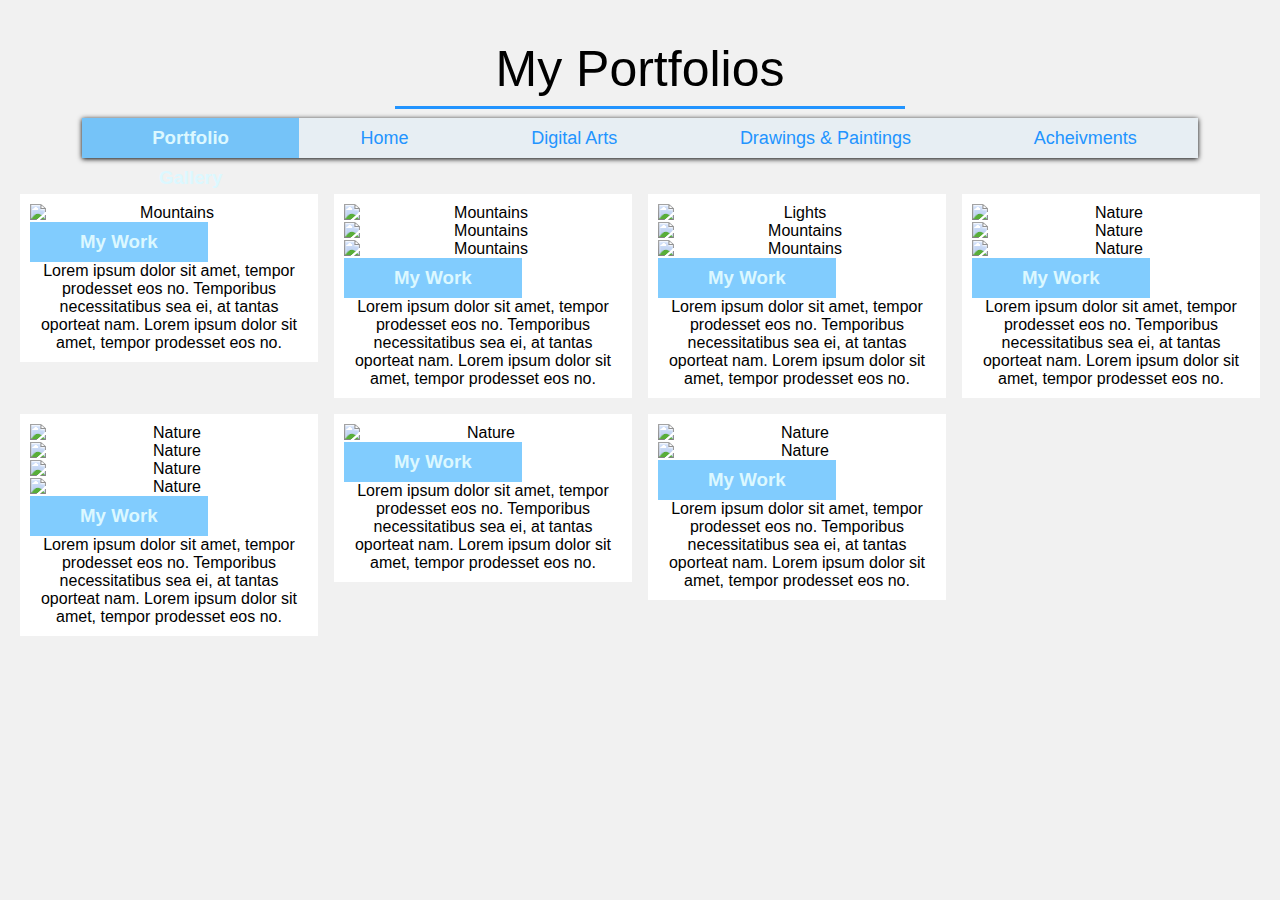
==== digital.html @ 79b384fc "initial commit" ====
<!DOCTYPE html>
<html lang="en">
<head>
    <meta charset="UTF-8">
    <meta name="viewport" content="width=device=width, initial-scale=1.0">
    
    <title>Ali Asghar's Portfolio</title>
    
    <!-- CUSTOM CSS -->
    <link rel = "stylesheet" href="style.css">

    <body>

        <input type="radio" name="photos" id="check1" checked>
        <input type="radio" name="photos" id="check2">
        <input type="radio" name="photos" id="check3">
        <input type="radio" name="photos" id="check4">

        <div class="container">
            <h1>My Portfolios</h1> 



            <div class="top-content">
                <h3>Portfolio Gallery</h3>
                <div class="top-content-links">
                    <label for="check1"><a href="./index.html">Home</a></label>
                    <label for="check2"><a href="./digital.html">Digital Arts</a></label>
                    <label for="check3"><a href="./drawing-paintings.html">Drawings & Paintings</a></label>
                    <label for="check4"><a href="./skillsets.html">Acheivments</a></label>
                </div>
            </div>


            <!-- Portfolio Gallery Grid -->
<div class="row">
    <div class="column">
      <div class="content">
        <img src="https://s3.us-west-2.amazonaws.com/secure.notion-static.com/877a96f9-9804-4c0e-995c-95b4c0955d4b/7C535475-A105-4C23-9A0F-93478ABD4336.jpeg?X-Amz-Algorithm=AWS4-HMAC-SHA256&X-Amz-Content-Sha256=UNSIGNED-PAYLOAD&X-Amz-Credential=AKIAT73L2G45EIPT3X45%2F20211204%2Fus-west-2%2Fs3%2Faws4_request&X-Amz-Date=20211204T043832Z&X-Amz-Expires=86400&X-Amz-Signature=e183e43e437db4b0e08fc4f9ebc7e198461a858b1ea8eb246a0f807bacbe55cf&X-Amz-SignedHeaders=host&response-content-disposition=filename%20%3D%227C535475-A105-4C23-9A0F-93478ABD4336.jpeg%22&x-id=GetObject" alt="Mountains" style="width:100%">
        <h3>My Work</h3>
        <p>Lorem ipsum dolor sit amet, tempor prodesset eos no. Temporibus necessitatibus sea ei, at tantas oporteat nam. Lorem ipsum dolor sit amet, tempor prodesset eos no.</p>
      </div>
    </div>

    <div class="column">
        <div class="content">
          
        <img src="https://s3.us-west-2.amazonaws.com/secure.notion-static.com/38d6ac3f-7aef-4da7-8ee7-de59fc86791b/5E8D1E3B-3CF8-41A6-8BFB-7DD3E4706DE7.jpeg?X-Amz-Algorithm=AWS4-HMAC-SHA256&X-Amz-Content-Sha256=UNSIGNED-PAYLOAD&X-Amz-Credential=AKIAT73L2G45EIPT3X45%2F20211204%2Fus-west-2%2Fs3%2Faws4_request&X-Amz-Date=20211204T043917Z&X-Amz-Expires=86400&X-Amz-Signature=b2a2292da5dd9df541af30b1cfdaa0d5eadf335052c3fd6c413d8238d8c7df6b&X-Amz-SignedHeaders=host&response-content-disposition=filename%20%3D%225E8D1E3B-3CF8-41A6-8BFB-7DD3E4706DE7.jpeg%22&x-id=GetObject" alt="Mountains" style="width:100%">
        <img src="https://s3.us-west-2.amazonaws.com/secure.notion-static.com/71951741-d92d-4401-ac1d-f4cc436dc406/E6E186C8-22E9-45EE-BA42-FBD7AB51C977.jpeg?X-Amz-Algorithm=AWS4-HMAC-SHA256&X-Amz-Content-Sha256=UNSIGNED-PAYLOAD&X-Amz-Credential=AKIAT73L2G45EIPT3X45%2F20211204%2Fus-west-2%2Fs3%2Faws4_request&X-Amz-Date=20211204T044009Z&X-Amz-Expires=86400&X-Amz-Signature=cd2e39a9e3f53f012e77d0a89962fffd9a29a348d7a98faf54a050323c93bbf8&X-Amz-SignedHeaders=host&response-content-disposition=filename%20%3D%22E6E186C8-22E9-45EE-BA42-FBD7AB51C977.jpeg%22&x-id=GetObject" alt="Mountains" style="width:100%">
        <img src="https://s3.us-west-2.amazonaws.com/secure.notion-static.com/eb47106a-71e3-443f-a837-a5db087e8163/6AC4DD58-76C2-48D1-89E9-A667A56205B6.jpeg?X-Amz-Algorithm=AWS4-HMAC-SHA256&X-Amz-Content-Sha256=UNSIGNED-PAYLOAD&X-Amz-Credential=AKIAT73L2G45EIPT3X45%2F20211204%2Fus-west-2%2Fs3%2Faws4_request&X-Amz-Date=20211204T044027Z&X-Amz-Expires=86400&X-Amz-Signature=0262c49bac7210ba770dd41deeaeda23241518a1cd7c8530718998203a9c078a&X-Amz-SignedHeaders=host&response-content-disposition=filename%20%3D%226AC4DD58-76C2-48D1-89E9-A667A56205B6.jpeg%22&x-id=GetObject" alt="Mountains" style="width:100%">
          <h3>My Work</h3>
          <p>Lorem ipsum dolor sit amet, tempor prodesset eos no. Temporibus necessitatibus sea ei, at tantas oporteat nam. Lorem ipsum dolor sit amet, tempor prodesset eos no.</p>
        </div>
      </div>
    <div class="column">
      <div class="content">
      <img src="https://s3.us-west-2.amazonaws.com/secure.notion-static.com/963212e7-aeeb-47e6-a637-83c5714d68b1/056EBAE6-F8BF-451E-9AFC-894BA6A47B2F.png?X-Amz-Algorithm=AWS4-HMAC-SHA256&X-Amz-Content-Sha256=UNSIGNED-PAYLOAD&X-Amz-Credential=AKIAT73L2G45EIPT3X45%2F20211204%2Fus-west-2%2Fs3%2Faws4_request&X-Amz-Date=20211204T044241Z&X-Amz-Expires=86400&X-Amz-Signature=50f99064809d917f47492bbb783aa1c170fbe2a5d874309625a1c6743ff3da1b&X-Amz-SignedHeaders=host&response-content-disposition=filename%20%3D%22056EBAE6-F8BF-451E-9AFC-894BA6A47B2F.png%22&x-id=GetObject" alt="Lights" style="width:100%">
      <img src="https://s3.us-west-2.amazonaws.com/secure.notion-static.com/c31ae64f-632a-4f69-96e9-9871eb5771e6/Carriage20Screenshot.PNG.png?X-Amz-Algorithm=AWS4-HMAC-SHA256&X-Amz-Content-Sha256=UNSIGNED-PAYLOAD&X-Amz-Credential=AKIAT73L2G45EIPT3X45%2F20211204%2Fus-west-2%2Fs3%2Faws4_request&X-Amz-Date=20211204T044307Z&X-Amz-Expires=86400&X-Amz-Signature=289729458a86cd5cd1ea29dd6e6b0ac9c7c961fcd017349726c77af7f99c54b3&X-Amz-SignedHeaders=host&response-content-disposition=filename%20%3D%22Carriage%252520Screenshot.PNG.png%22&x-id=GetObject" alt="Mountains" style="width:100%">
      <img src="https://s3.us-west-2.amazonaws.com/secure.notion-static.com/975d2ec2-16ce-4613-ae73-536705fc0ca2/965FB0C5-3312-469C-8E6F-01ED28AD5840.png?X-Amz-Algorithm=AWS4-HMAC-SHA256&X-Amz-Content-Sha256=UNSIGNED-PAYLOAD&X-Amz-Credential=AKIAT73L2G45EIPT3X45%2F20211204%2Fus-west-2%2Fs3%2Faws4_request&X-Amz-Date=20211204T044320Z&X-Amz-Expires=86400&X-Amz-Signature=4cc5375c1a9595907605d8dbbfb9cab9b301c840ecafa29adc1c99a786ec945c&X-Amz-SignedHeaders=host&response-content-disposition=filename%20%3D%22965FB0C5-3312-469C-8E6F-01ED28AD5840.png%22&x-id=GetObject" alt="Mountains" style="width:100%">
        <h3>My Work</h3>
        <p>Lorem ipsum dolor sit amet, tempor prodesset eos no. Temporibus necessitatibus sea ei, at tantas oporteat nam. Lorem ipsum dolor sit amet, tempor prodesset eos no.</p>
      </div>
    </div>
    <div class="column">
      <div class="content">
      <img src="https://s3.us-west-2.amazonaws.com/secure.notion-static.com/a551fd48-16c6-4b5b-9b75-dd6238957b88/107F5F16-12E9-49E8-97A4-6483A4EA8479.gif?X-Amz-Algorithm=AWS4-HMAC-SHA256&X-Amz-Content-Sha256=UNSIGNED-PAYLOAD&X-Amz-Credential=AKIAT73L2G45EIPT3X45%2F20211204%2Fus-west-2%2Fs3%2Faws4_request&X-Amz-Date=20211204T044428Z&X-Amz-Expires=86400&X-Amz-Signature=1637cf1dbd19cb77080eebb81123b9fa03cf898ce831974ab905ca128d627d86&X-Amz-SignedHeaders=host&response-content-disposition=filename%20%3D%22107F5F16-12E9-49E8-97A4-6483A4EA8479.gif%22&x-id=GetObject" alt="Nature" style="width:100%">
      <img src="https://s3.us-west-2.amazonaws.com/secure.notion-static.com/49d502c7-47b6-449b-bab2-d02e0290338f/Untitled-1.gif?X-Amz-Algorithm=AWS4-HMAC-SHA256&X-Amz-Content-Sha256=UNSIGNED-PAYLOAD&X-Amz-Credential=AKIAT73L2G45EIPT3X45%2F20211204%2Fus-west-2%2Fs3%2Faws4_request&X-Amz-Date=20211204T044526Z&X-Amz-Expires=86400&X-Amz-Signature=debcd9755845a4662ddcc6f8ea6fe3c1fa43b6346cb6a25b9618e4d9f2cb8a8b&X-Amz-SignedHeaders=host&response-content-disposition=filename%20%3D%22Untitled-1.gif%22&x-id=GetObject" alt="Nature" style="width:100%">
      <img src="https://s3.us-west-2.amazonaws.com/secure.notion-static.com/dbbc8193-7d60-4970-bac0-1ad71ca12e51/EFTPOS_Gift_Final.gif?X-Amz-Algorithm=AWS4-HMAC-SHA256&X-Amz-Content-Sha256=UNSIGNED-PAYLOAD&X-Amz-Credential=AKIAT73L2G45EIPT3X45%2F20211204%2Fus-west-2%2Fs3%2Faws4_request&X-Amz-Date=20211204T044509Z&X-Amz-Expires=86400&X-Amz-Signature=6658cd228164c8bb8caa8e5affd751d2a2c72899af617a0a10ad22ae670f3f28&X-Amz-SignedHeaders=host&response-content-disposition=filename%20%3D%22EFTPOS%2520Gift%2520Final.gif%22&x-id=GetObject" alt="Nature" style="width:100%">
        <h3>My Work</h3>
        <p>Lorem ipsum dolor sit amet, tempor prodesset eos no. Temporibus necessitatibus sea ei, at tantas oporteat nam. Lorem ipsum dolor sit amet, tempor prodesset eos no.</p>
      </div>
    </div>

    <div class="column">
        <div class="content">
        <img src="https://s3.us-west-2.amazonaws.com/secure.notion-static.com/90bfab40-1432-4aa5-8b8d-634fc6276a5b/40730213-A563-4283-B516-E5C3DD39BC5D.png?X-Amz-Algorithm=AWS4-HMAC-SHA256&X-Amz-Content-Sha256=UNSIGNED-PAYLOAD&X-Amz-Credential=AKIAT73L2G45EIPT3X45%2F20211204%2Fus-west-2%2Fs3%2Faws4_request&X-Amz-Date=20211204T044918Z&X-Amz-Expires=86400&X-Amz-Signature=b885fe23dbf5b343e9d546dcd1863874ef2c8cd0e9c02d576a0c064025089007&X-Amz-SignedHeaders=host&response-content-disposition=filename%20%3D%2240730213-A563-4283-B516-E5C3DD39BC5D.png%22&x-id=GetObject" alt="Nature" style="width:100%">
        <img src="https://s3.us-west-2.amazonaws.com/secure.notion-static.com/68e25bf8-63d2-43f2-af44-e3b1197561a8/C8292DD2-0E25-4134-ADE2-EA352F5D336B.png?X-Amz-Algorithm=AWS4-HMAC-SHA256&X-Amz-Content-Sha256=UNSIGNED-PAYLOAD&X-Amz-Credential=AKIAT73L2G45EIPT3X45%2F20211204%2Fus-west-2%2Fs3%2Faws4_request&X-Amz-Date=20211204T044931Z&X-Amz-Expires=86400&X-Amz-Signature=a3a938945527b35217cd186b44cb42d299919ef002e319a32e0a0f19a304ff9b&X-Amz-SignedHeaders=host&response-content-disposition=filename%20%3D%22C8292DD2-0E25-4134-ADE2-EA352F5D336B.png%22&x-id=GetObject" alt="Nature" style="width:100%">
        <img src="https://s3.us-west-2.amazonaws.com/secure.notion-static.com/2bd9f4f4-bdf0-4b03-b842-12493ec6ddf3/270A221B-52A2-40F4-BB79-6153B872FE74.png?X-Amz-Algorithm=AWS4-HMAC-SHA256&X-Amz-Content-Sha256=UNSIGNED-PAYLOAD&X-Amz-Credential=AKIAT73L2G45EIPT3X45%2F20211204%2Fus-west-2%2Fs3%2Faws4_request&X-Amz-Date=20211204T044957Z&X-Amz-Expires=86400&X-Amz-Signature=7f4aef67224cbb023c16db2ebb96441c5ea0253633c8c02d5189f6fed1333edf&X-Amz-SignedHeaders=host&response-content-disposition=filename%20%3D%22270A221B-52A2-40F4-BB79-6153B872FE74.png%22&x-id=GetObject" alt="Nature" style="width:100%">
        <img src="https://s3.us-west-2.amazonaws.com/secure.notion-static.com/753e5c17-1f79-43bf-863f-1fe032997e05/070FF763-9055-4169-B858-20D2531BD0D9.png?X-Amz-Algorithm=AWS4-HMAC-SHA256&X-Amz-Content-Sha256=UNSIGNED-PAYLOAD&X-Amz-Credential=AKIAT73L2G45EIPT3X45%2F20211204%2Fus-west-2%2Fs3%2Faws4_request&X-Amz-Date=20211204T045008Z&X-Amz-Expires=86400&X-Amz-Signature=4c801c992b85322da855a528e5387925645dfe808c1e1fb5587ceb71f0340f9e&X-Amz-SignedHeaders=host&response-content-disposition=filename%20%3D%22070FF763-9055-4169-B858-20D2531BD0D9.png%22&x-id=GetObject" alt="Nature" style="width:100%">
          <h3>My Work</h3>
          <p>Lorem ipsum dolor sit amet, tempor prodesset eos no. Temporibus necessitatibus sea ei, at tantas oporteat nam. Lorem ipsum dolor sit amet, tempor prodesset eos no.</p>
        </div>
      </div>

      <div class="column">
        <div class="content">
        <img src="https://s3.us-west-2.amazonaws.com/secure.notion-static.com/12c089f1-126f-4562-b629-c6b5409c586f/341D9FB6-BEE1-46D1-9410-F3AE3DA61AD6.jpeg?X-Amz-Algorithm=AWS4-HMAC-SHA256&X-Amz-Content-Sha256=UNSIGNED-PAYLOAD&X-Amz-Credential=AKIAT73L2G45EIPT3X45%2F20211204%2Fus-west-2%2Fs3%2Faws4_request&X-Amz-Date=20211204T045144Z&X-Amz-Expires=86400&X-Amz-Signature=3854889f1c95f584c5033c4f98e86fab1fc504d7187c454cce782f4b4066bda1&X-Amz-SignedHeaders=host&response-content-disposition=filename%20%3D%22341D9FB6-BEE1-46D1-9410-F3AE3DA61AD6.jpeg%22&x-id=GetObject" alt="Nature" style="width:100%">
          <h3>My Work</h3>
          <p>Lorem ipsum dolor sit amet, tempor prodesset eos no. Temporibus necessitatibus sea ei, at tantas oporteat nam. Lorem ipsum dolor sit amet, tempor prodesset eos no.</p>
        </div>
      </div>

      <div class="column">
        <div class="content">
        <img src="https://s3.us-west-2.amazonaws.com/secure.notion-static.com/75360be3-b38b-4f93-a977-2bd67c8bd78e/122C4696-FCF6-459B-AFF9-7EFDCA2629E6.jpeg?X-Amz-Algorithm=AWS4-HMAC-SHA256&X-Amz-Content-Sha256=UNSIGNED-PAYLOAD&X-Amz-Credential=AKIAT73L2G45EIPT3X45%2F20211204%2Fus-west-2%2Fs3%2Faws4_request&X-Amz-Date=20211204T045258Z&X-Amz-Expires=86400&X-Amz-Signature=43c5532a574f27e6e6c355696fc433a44b559bf3d8cf549d3b96854c36c1ef53&X-Amz-SignedHeaders=host&response-content-disposition=filename%20%3D%22122C4696-FCF6-459B-AFF9-7EFDCA2629E6.jpeg%22&x-id=GetObject" alt="Nature" style="width:100%">
        <img src="https://s3.us-west-2.amazonaws.com/secure.notion-static.com/32c3f99d-8bd3-4724-9792-da87202d0e9f/IMG_20210816_080923.jpg?X-Amz-Algorithm=AWS4-HMAC-SHA256&X-Amz-Content-Sha256=UNSIGNED-PAYLOAD&X-Amz-Credential=AKIAT73L2G45EIPT3X45%2F20211204%2Fus-west-2%2Fs3%2Faws4_request&X-Amz-Date=20211204T045255Z&X-Amz-Expires=86400&X-Amz-Signature=0381aae71322d173b77735f9cae5dbf6bc36ecf10869e5679e4823a76190c423&X-Amz-SignedHeaders=host&response-content-disposition=filename%20%3D%22IMG_20210816_080923.jpg%22&x-id=GetObject" alt="Nature" style="width:100%">
          <h3>My Work</h3>
          <p>Lorem ipsum dolor sit amet, tempor prodesset eos no. Temporibus necessitatibus sea ei, at tantas oporteat nam. Lorem ipsum dolor sit amet, tempor prodesset eos no.</p>
        </div>
      </div>
   
 
  </div>
        </div>


       
    </body>
</head>
</html>
---- style.css ----
*{
    margin: 0;
    padding: 0;
    box-sizing: border-box;
    font-family: sans-serif;
}
input{
    display: none;
}
.container{
    width: 100%;
    text-align: center;
}
h1, h2{
    font-weight: normal;
    font-size: 80px;
    position: relative;
    margin: 20px 0;
}

h2 {
    font-size: 50px;
}
h1::before{
    content: '';
    position: absolute;
    width: 510px;
    height: 3px;
    background-color: rgb(34, 148, 255);
    bottom: -16px;
    left: 50%;
    transform: translatex(-250px);
    animation: animate 4s linear infinite;
    margin: 5px;
}
@keyframes animate{
    50%{
        width: 0px;
    }
    100%{
        width: 510px;
    }
    100%{
        width: -510px;
    }
}
.top-content{
    background-color: rgba(183, 226, 255, 0.171);
    width: 90%;
    margin: 0 auto 20px auto;
    height: 40px;
    display: flex;
    align-items: center;
    border-radius: 0px;
    box-shadow: 0px 1px 5px;
}

.top-content-links {
    display:flex;
    justify-content: space-around;
    align-items: center;
    width: 100%;
}

h3{
    height: 100%;
    background-color: rgba(0, 152, 253, 0.493);
    line-height: 40px;
    padding: 0 50px;
    color:rgb(220, 248, 255)
}
label{
    display: inline-block;
    height: 100%;
    margin: 0 10px;
    line-height: 60px;
    font-size: 18px;
    color: rgb(34, 148, 255);
    cursor: pointer;
    transition: color .5s; 
}




a:active, a:visited, a {
    color: rgb(34, 148, 255);
    text-decoration: none;
}

a:hover{
    color: black;
}

.photo-gallery{
    width: 90%;
    margin: auto;
    display: grid;
    grid-template-columns: repeat(4, 1fre);
    grid-gap: 20px;
}
.pic{
    position: relative;
    box-shadow: 2px 2px 4px lightgray;
}
.pic img{
    width: 100%;
    height: 100%;
    border-radius: 10px;
    transition: .5s;
}
.pic::before{
    position: absolute;
    top: 50%;
    left: 50%;
    transform: translate(-50%, -50%);
    color: white;
    font-size: 25px;
    font-weight: bold;
    width: 100%;
    margin-top: -100%;
    transition: .3s;
    transition-delay: .2s;
    z-index: 1;
}
.pic::after{
    content: "";
    position: absolute;
    width: 100%;
    bottom: 0;
    left: 0;
    border-radius: 10px;
    height: 0;
    height: 100%;
    transition: .3s;
}
.pic:hover:after{
    height: 100%;
}
.pic:hover::before{
    margin-top: 0;
    opacity: 1;
}
#check1:checked ~ .container .photo-gallery .pic{
    opacity: 1;
    transform: scale(1);
    position: relative;
    transition: .5s;
}

#check2:checked ~ .container .photo-gallery .digital{
    transform: scale(1);
    opacity: 1;
    position: relative;

}
#check2:checked ~ .container .photo-gallery .paintings{
opacity: 0;
transform: scale(0);
position: relative;
}




* {
    box-sizing: border-box;
  }
  
  body {
    background-color: #f1f1f1;
    padding: 20px;
    font-family: Arial;
  }
  
  /* Center website */
  .main {
    max-width: 1000px;
    margin: auto;
  }
  
  h1 {
    font-size: 50px;
    word-break: break-all;
  }
  
  .row {
    margin: 8px -16px;
  }
  
  /* Add padding BETWEEN each column */
  .row,
  .row > .column {
    padding: 8px;
  }
  
  /* Create four equal columns that floats next to each other */
  .column {
    float: left;
    width: 25%;
  }
  
  /* Clear floats after rows */ 
  .row:after {
    content: "";
    display: table;
    clear: both;
  }
  
  /* Content */
  .content {
    background-color: white;
    padding: 10px;
    display: flex;
    flex-wrap: wrap;
    
  }
  
  /* Responsive layout - makes a two column-layout instead of four columns */
  @media screen and (max-width: 900px) {
    .column {
      width: 50%;
    }
  }
  
  /* Responsive layout - makes the two columns stack on top of each other instead of next to each other */
  @media screen and (max-width: 600px) {
    .column {
      width: 100%;
    }
  }


/* About Me Page */

.about-me-text {
    padding: 20px 12px;
}



.photo-description {
    width: 100%;
}
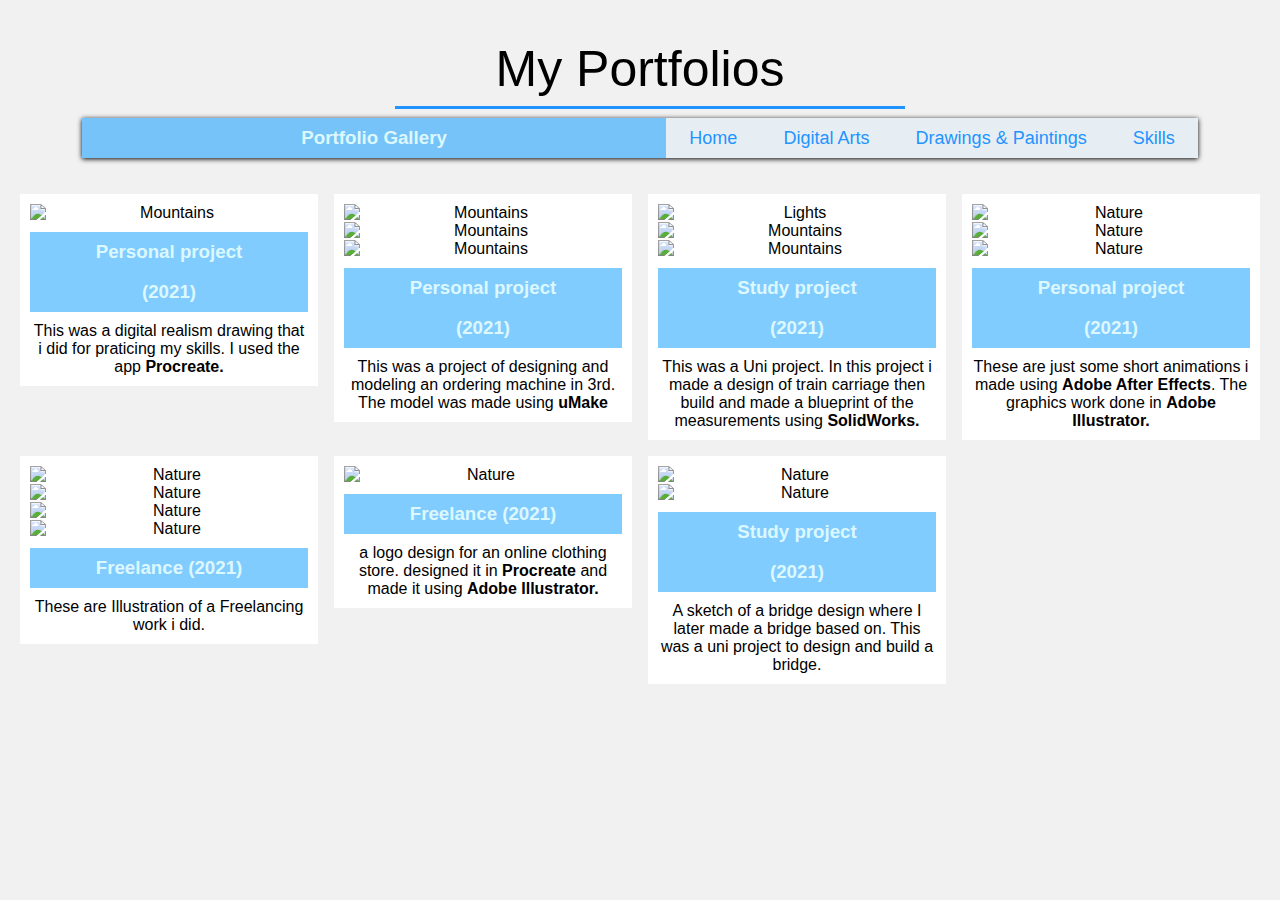
==== commit 7a48dfe9: "added gallary descriptions" ====
--- a/digital.html
+++ b/digital.html
@@ -27,7 +27,7 @@
                     <label for="check1"><a href="./index.html">Home</a></label>
                     <label for="check2"><a href="./digital.html">Digital Arts</a></label>
                     <label for="check3"><a href="./drawing-paintings.html">Drawings & Paintings</a></label>
-                    <label for="check4"><a href="./skillsets.html">Acheivments</a></label>
+                    <label for="check4"><a href="./skills.html">Skills</a></label>
                 </div>
             </div>
 
@@ -37,8 +37,8 @@
     <div class="column">
       <div class="content">
         <img src="https://s3.us-west-2.amazonaws.com/secure.notion-static.com/877a96f9-9804-4c0e-995c-95b4c0955d4b/7C535475-A105-4C23-9A0F-93478ABD4336.jpeg?X-Amz-Algorithm=AWS4-HMAC-SHA256&X-Amz-Content-Sha256=UNSIGNED-PAYLOAD&X-Amz-Credential=AKIAT73L2G45EIPT3X45%2F20211204%2Fus-west-2%2Fs3%2Faws4_request&X-Amz-Date=20211204T043832Z&X-Amz-Expires=86400&X-Amz-Signature=e183e43e437db4b0e08fc4f9ebc7e198461a858b1ea8eb246a0f807bacbe55cf&X-Amz-SignedHeaders=host&response-content-disposition=filename%20%3D%227C535475-A105-4C23-9A0F-93478ABD4336.jpeg%22&x-id=GetObject" alt="Mountains" style="width:100%">
-        <h3>My Work</h3>
-        <p>Lorem ipsum dolor sit amet, tempor prodesset eos no. Temporibus necessitatibus sea ei, at tantas oporteat nam. Lorem ipsum dolor sit amet, tempor prodesset eos no.</p>
+        <h3>Personal project (2021)</h3>
+        <p>This was a digital realism drawing that i did for praticing my skills. I used the app<strong> Procreate.</strong></p>
       </div>
     </div>
 
@@ -48,8 +48,8 @@
         <img src="https://s3.us-west-2.amazonaws.com/secure.notion-static.com/38d6ac3f-7aef-4da7-8ee7-de59fc86791b/5E8D1E3B-3CF8-41A6-8BFB-7DD3E4706DE7.jpeg?X-Amz-Algorithm=AWS4-HMAC-SHA256&X-Amz-Content-Sha256=UNSIGNED-PAYLOAD&X-Amz-Credential=AKIAT73L2G45EIPT3X45%2F20211204%2Fus-west-2%2Fs3%2Faws4_request&X-Amz-Date=20211204T043917Z&X-Amz-Expires=86400&X-Amz-Signature=b2a2292da5dd9df541af30b1cfdaa0d5eadf335052c3fd6c413d8238d8c7df6b&X-Amz-SignedHeaders=host&response-content-disposition=filename%20%3D%225E8D1E3B-3CF8-41A6-8BFB-7DD3E4706DE7.jpeg%22&x-id=GetObject" alt="Mountains" style="width:100%">
         <img src="https://s3.us-west-2.amazonaws.com/secure.notion-static.com/71951741-d92d-4401-ac1d-f4cc436dc406/E6E186C8-22E9-45EE-BA42-FBD7AB51C977.jpeg?X-Amz-Algorithm=AWS4-HMAC-SHA256&X-Amz-Content-Sha256=UNSIGNED-PAYLOAD&X-Amz-Credential=AKIAT73L2G45EIPT3X45%2F20211204%2Fus-west-2%2Fs3%2Faws4_request&X-Amz-Date=20211204T044009Z&X-Amz-Expires=86400&X-Amz-Signature=cd2e39a9e3f53f012e77d0a89962fffd9a29a348d7a98faf54a050323c93bbf8&X-Amz-SignedHeaders=host&response-content-disposition=filename%20%3D%22E6E186C8-22E9-45EE-BA42-FBD7AB51C977.jpeg%22&x-id=GetObject" alt="Mountains" style="width:100%">
         <img src="https://s3.us-west-2.amazonaws.com/secure.notion-static.com/eb47106a-71e3-443f-a837-a5db087e8163/6AC4DD58-76C2-48D1-89E9-A667A56205B6.jpeg?X-Amz-Algorithm=AWS4-HMAC-SHA256&X-Amz-Content-Sha256=UNSIGNED-PAYLOAD&X-Amz-Credential=AKIAT73L2G45EIPT3X45%2F20211204%2Fus-west-2%2Fs3%2Faws4_request&X-Amz-Date=20211204T044027Z&X-Amz-Expires=86400&X-Amz-Signature=0262c49bac7210ba770dd41deeaeda23241518a1cd7c8530718998203a9c078a&X-Amz-SignedHeaders=host&response-content-disposition=filename%20%3D%226AC4DD58-76C2-48D1-89E9-A667A56205B6.jpeg%22&x-id=GetObject" alt="Mountains" style="width:100%">
-          <h3>My Work</h3>
-          <p>Lorem ipsum dolor sit amet, tempor prodesset eos no. Temporibus necessitatibus sea ei, at tantas oporteat nam. Lorem ipsum dolor sit amet, tempor prodesset eos no.</p>
+          <h3>Personal project (2021)</h3>
+          <p>This was a project of designing and modeling an ordering machine in 3rd. The model was made using<strong> uMake</strong></p>
         </div>
       </div>
     <div class="column">
@@ -57,8 +57,8 @@
       <img src="https://s3.us-west-2.amazonaws.com/secure.notion-static.com/963212e7-aeeb-47e6-a637-83c5714d68b1/056EBAE6-F8BF-451E-9AFC-894BA6A47B2F.png?X-Amz-Algorithm=AWS4-HMAC-SHA256&X-Amz-Content-Sha256=UNSIGNED-PAYLOAD&X-Amz-Credential=AKIAT73L2G45EIPT3X45%2F20211204%2Fus-west-2%2Fs3%2Faws4_request&X-Amz-Date=20211204T044241Z&X-Amz-Expires=86400&X-Amz-Signature=50f99064809d917f47492bbb783aa1c170fbe2a5d874309625a1c6743ff3da1b&X-Amz-SignedHeaders=host&response-content-disposition=filename%20%3D%22056EBAE6-F8BF-451E-9AFC-894BA6A47B2F.png%22&x-id=GetObject" alt="Lights" style="width:100%">
       <img src="https://s3.us-west-2.amazonaws.com/secure.notion-static.com/c31ae64f-632a-4f69-96e9-9871eb5771e6/Carriage20Screenshot.PNG.png?X-Amz-Algorithm=AWS4-HMAC-SHA256&X-Amz-Content-Sha256=UNSIGNED-PAYLOAD&X-Amz-Credential=AKIAT73L2G45EIPT3X45%2F20211204%2Fus-west-2%2Fs3%2Faws4_request&X-Amz-Date=20211204T044307Z&X-Amz-Expires=86400&X-Amz-Signature=289729458a86cd5cd1ea29dd6e6b0ac9c7c961fcd017349726c77af7f99c54b3&X-Amz-SignedHeaders=host&response-content-disposition=filename%20%3D%22Carriage%252520Screenshot.PNG.png%22&x-id=GetObject" alt="Mountains" style="width:100%">
       <img src="https://s3.us-west-2.amazonaws.com/secure.notion-static.com/975d2ec2-16ce-4613-ae73-536705fc0ca2/965FB0C5-3312-469C-8E6F-01ED28AD5840.png?X-Amz-Algorithm=AWS4-HMAC-SHA256&X-Amz-Content-Sha256=UNSIGNED-PAYLOAD&X-Amz-Credential=AKIAT73L2G45EIPT3X45%2F20211204%2Fus-west-2%2Fs3%2Faws4_request&X-Amz-Date=20211204T044320Z&X-Amz-Expires=86400&X-Amz-Signature=4cc5375c1a9595907605d8dbbfb9cab9b301c840ecafa29adc1c99a786ec945c&X-Amz-SignedHeaders=host&response-content-disposition=filename%20%3D%22965FB0C5-3312-469C-8E6F-01ED28AD5840.png%22&x-id=GetObject" alt="Mountains" style="width:100%">
-        <h3>My Work</h3>
-        <p>Lorem ipsum dolor sit amet, tempor prodesset eos no. Temporibus necessitatibus sea ei, at tantas oporteat nam. Lorem ipsum dolor sit amet, tempor prodesset eos no.</p>
+        <h3>Study project (2021)</h3>
+        <p>This was a Uni project. In this project i made a design of train carriage then build and made a blueprint of the measurements using<strong> SolidWorks.</strong> </p>
       </div>
     </div>
     <div class="column">
@@ -66,8 +66,8 @@
       <img src="https://s3.us-west-2.amazonaws.com/secure.notion-static.com/a551fd48-16c6-4b5b-9b75-dd6238957b88/107F5F16-12E9-49E8-97A4-6483A4EA8479.gif?X-Amz-Algorithm=AWS4-HMAC-SHA256&X-Amz-Content-Sha256=UNSIGNED-PAYLOAD&X-Amz-Credential=AKIAT73L2G45EIPT3X45%2F20211204%2Fus-west-2%2Fs3%2Faws4_request&X-Amz-Date=20211204T044428Z&X-Amz-Expires=86400&X-Amz-Signature=1637cf1dbd19cb77080eebb81123b9fa03cf898ce831974ab905ca128d627d86&X-Amz-SignedHeaders=host&response-content-disposition=filename%20%3D%22107F5F16-12E9-49E8-97A4-6483A4EA8479.gif%22&x-id=GetObject" alt="Nature" style="width:100%">
       <img src="https://s3.us-west-2.amazonaws.com/secure.notion-static.com/49d502c7-47b6-449b-bab2-d02e0290338f/Untitled-1.gif?X-Amz-Algorithm=AWS4-HMAC-SHA256&X-Amz-Content-Sha256=UNSIGNED-PAYLOAD&X-Amz-Credential=AKIAT73L2G45EIPT3X45%2F20211204%2Fus-west-2%2Fs3%2Faws4_request&X-Amz-Date=20211204T044526Z&X-Amz-Expires=86400&X-Amz-Signature=debcd9755845a4662ddcc6f8ea6fe3c1fa43b6346cb6a25b9618e4d9f2cb8a8b&X-Amz-SignedHeaders=host&response-content-disposition=filename%20%3D%22Untitled-1.gif%22&x-id=GetObject" alt="Nature" style="width:100%">
       <img src="https://s3.us-west-2.amazonaws.com/secure.notion-static.com/dbbc8193-7d60-4970-bac0-1ad71ca12e51/EFTPOS_Gift_Final.gif?X-Amz-Algorithm=AWS4-HMAC-SHA256&X-Amz-Content-Sha256=UNSIGNED-PAYLOAD&X-Amz-Credential=AKIAT73L2G45EIPT3X45%2F20211204%2Fus-west-2%2Fs3%2Faws4_request&X-Amz-Date=20211204T044509Z&X-Amz-Expires=86400&X-Amz-Signature=6658cd228164c8bb8caa8e5affd751d2a2c72899af617a0a10ad22ae670f3f28&X-Amz-SignedHeaders=host&response-content-disposition=filename%20%3D%22EFTPOS%2520Gift%2520Final.gif%22&x-id=GetObject" alt="Nature" style="width:100%">
-        <h3>My Work</h3>
-        <p>Lorem ipsum dolor sit amet, tempor prodesset eos no. Temporibus necessitatibus sea ei, at tantas oporteat nam. Lorem ipsum dolor sit amet, tempor prodesset eos no.</p>
+        <h3>Personal project (2021)</h3>
+        <p>These are just some short animations i made using <strong>Adobe After Effects</strong>. The graphics work done in <strong>Adobe Illustrator.</strong></p>
       </div>
     </div>
 
@@ -77,16 +77,16 @@
         <img src="https://s3.us-west-2.amazonaws.com/secure.notion-static.com/68e25bf8-63d2-43f2-af44-e3b1197561a8/C8292DD2-0E25-4134-ADE2-EA352F5D336B.png?X-Amz-Algorithm=AWS4-HMAC-SHA256&X-Amz-Content-Sha256=UNSIGNED-PAYLOAD&X-Amz-Credential=AKIAT73L2G45EIPT3X45%2F20211204%2Fus-west-2%2Fs3%2Faws4_request&X-Amz-Date=20211204T044931Z&X-Amz-Expires=86400&X-Amz-Signature=a3a938945527b35217cd186b44cb42d299919ef002e319a32e0a0f19a304ff9b&X-Amz-SignedHeaders=host&response-content-disposition=filename%20%3D%22C8292DD2-0E25-4134-ADE2-EA352F5D336B.png%22&x-id=GetObject" alt="Nature" style="width:100%">
         <img src="https://s3.us-west-2.amazonaws.com/secure.notion-static.com/2bd9f4f4-bdf0-4b03-b842-12493ec6ddf3/270A221B-52A2-40F4-BB79-6153B872FE74.png?X-Amz-Algorithm=AWS4-HMAC-SHA256&X-Amz-Content-Sha256=UNSIGNED-PAYLOAD&X-Amz-Credential=AKIAT73L2G45EIPT3X45%2F20211204%2Fus-west-2%2Fs3%2Faws4_request&X-Amz-Date=20211204T044957Z&X-Amz-Expires=86400&X-Amz-Signature=7f4aef67224cbb023c16db2ebb96441c5ea0253633c8c02d5189f6fed1333edf&X-Amz-SignedHeaders=host&response-content-disposition=filename%20%3D%22270A221B-52A2-40F4-BB79-6153B872FE74.png%22&x-id=GetObject" alt="Nature" style="width:100%">
         <img src="https://s3.us-west-2.amazonaws.com/secure.notion-static.com/753e5c17-1f79-43bf-863f-1fe032997e05/070FF763-9055-4169-B858-20D2531BD0D9.png?X-Amz-Algorithm=AWS4-HMAC-SHA256&X-Amz-Content-Sha256=UNSIGNED-PAYLOAD&X-Amz-Credential=AKIAT73L2G45EIPT3X45%2F20211204%2Fus-west-2%2Fs3%2Faws4_request&X-Amz-Date=20211204T045008Z&X-Amz-Expires=86400&X-Amz-Signature=4c801c992b85322da855a528e5387925645dfe808c1e1fb5587ceb71f0340f9e&X-Amz-SignedHeaders=host&response-content-disposition=filename%20%3D%22070FF763-9055-4169-B858-20D2531BD0D9.png%22&x-id=GetObject" alt="Nature" style="width:100%">
-          <h3>My Work</h3>
-          <p>Lorem ipsum dolor sit amet, tempor prodesset eos no. Temporibus necessitatibus sea ei, at tantas oporteat nam. Lorem ipsum dolor sit amet, tempor prodesset eos no.</p>
+          <h3>Freelance (2021)</h3>
+          <p>These are Illustration of a Freelancing work i did.</p>
         </div>
       </div>
 
       <div class="column">
         <div class="content">
         <img src="https://s3.us-west-2.amazonaws.com/secure.notion-static.com/12c089f1-126f-4562-b629-c6b5409c586f/341D9FB6-BEE1-46D1-9410-F3AE3DA61AD6.jpeg?X-Amz-Algorithm=AWS4-HMAC-SHA256&X-Amz-Content-Sha256=UNSIGNED-PAYLOAD&X-Amz-Credential=AKIAT73L2G45EIPT3X45%2F20211204%2Fus-west-2%2Fs3%2Faws4_request&X-Amz-Date=20211204T045144Z&X-Amz-Expires=86400&X-Amz-Signature=3854889f1c95f584c5033c4f98e86fab1fc504d7187c454cce782f4b4066bda1&X-Amz-SignedHeaders=host&response-content-disposition=filename%20%3D%22341D9FB6-BEE1-46D1-9410-F3AE3DA61AD6.jpeg%22&x-id=GetObject" alt="Nature" style="width:100%">
-          <h3>My Work</h3>
-          <p>Lorem ipsum dolor sit amet, tempor prodesset eos no. Temporibus necessitatibus sea ei, at tantas oporteat nam. Lorem ipsum dolor sit amet, tempor prodesset eos no.</p>
+          <h3>Freelance (2021)</h3>
+          <p>a logo design for an online clothing store. designed it in <strong>Procreate</strong> and made it using <strong>Adobe Illustrator.</strong></p>
         </div>
       </div>
 
@@ -94,8 +94,8 @@
         <div class="content">
         <img src="https://s3.us-west-2.amazonaws.com/secure.notion-static.com/75360be3-b38b-4f93-a977-2bd67c8bd78e/122C4696-FCF6-459B-AFF9-7EFDCA2629E6.jpeg?X-Amz-Algorithm=AWS4-HMAC-SHA256&X-Amz-Content-Sha256=UNSIGNED-PAYLOAD&X-Amz-Credential=AKIAT73L2G45EIPT3X45%2F20211204%2Fus-west-2%2Fs3%2Faws4_request&X-Amz-Date=20211204T045258Z&X-Amz-Expires=86400&X-Amz-Signature=43c5532a574f27e6e6c355696fc433a44b559bf3d8cf549d3b96854c36c1ef53&X-Amz-SignedHeaders=host&response-content-disposition=filename%20%3D%22122C4696-FCF6-459B-AFF9-7EFDCA2629E6.jpeg%22&x-id=GetObject" alt="Nature" style="width:100%">
         <img src="https://s3.us-west-2.amazonaws.com/secure.notion-static.com/32c3f99d-8bd3-4724-9792-da87202d0e9f/IMG_20210816_080923.jpg?X-Amz-Algorithm=AWS4-HMAC-SHA256&X-Amz-Content-Sha256=UNSIGNED-PAYLOAD&X-Amz-Credential=AKIAT73L2G45EIPT3X45%2F20211204%2Fus-west-2%2Fs3%2Faws4_request&X-Amz-Date=20211204T045255Z&X-Amz-Expires=86400&X-Amz-Signature=0381aae71322d173b77735f9cae5dbf6bc36ecf10869e5679e4823a76190c423&X-Amz-SignedHeaders=host&response-content-disposition=filename%20%3D%22IMG_20210816_080923.jpg%22&x-id=GetObject" alt="Nature" style="width:100%">
-          <h3>My Work</h3>
-          <p>Lorem ipsum dolor sit amet, tempor prodesset eos no. Temporibus necessitatibus sea ei, at tantas oporteat nam. Lorem ipsum dolor sit amet, tempor prodesset eos no.</p>
+          <h3>Study project (2021)</h3>
+          <p>A sketch of a bridge design where I later made a bridge based on. This was a uni project to design and build a bridge.</p>
         </div>
       </div>
    
--- a/style.css
+++ b/style.css
@@ -65,10 +65,13 @@
 
 h3{
     height: 100%;
+    width: 100%;
     background-color: rgba(0, 152, 253, 0.493);
     line-height: 40px;
     padding: 0 50px;
-    color:rgb(220, 248, 255)
+    color:rgb(220, 248, 255);
+    margin-top: 10px;
+    margin-bottom: 10px;
 }
 label{
     display: inline-block;
@@ -214,6 +217,7 @@
     padding: 10px;
     display: flex;
     flex-wrap: wrap;
+    justify-content: center;
     
   }
   
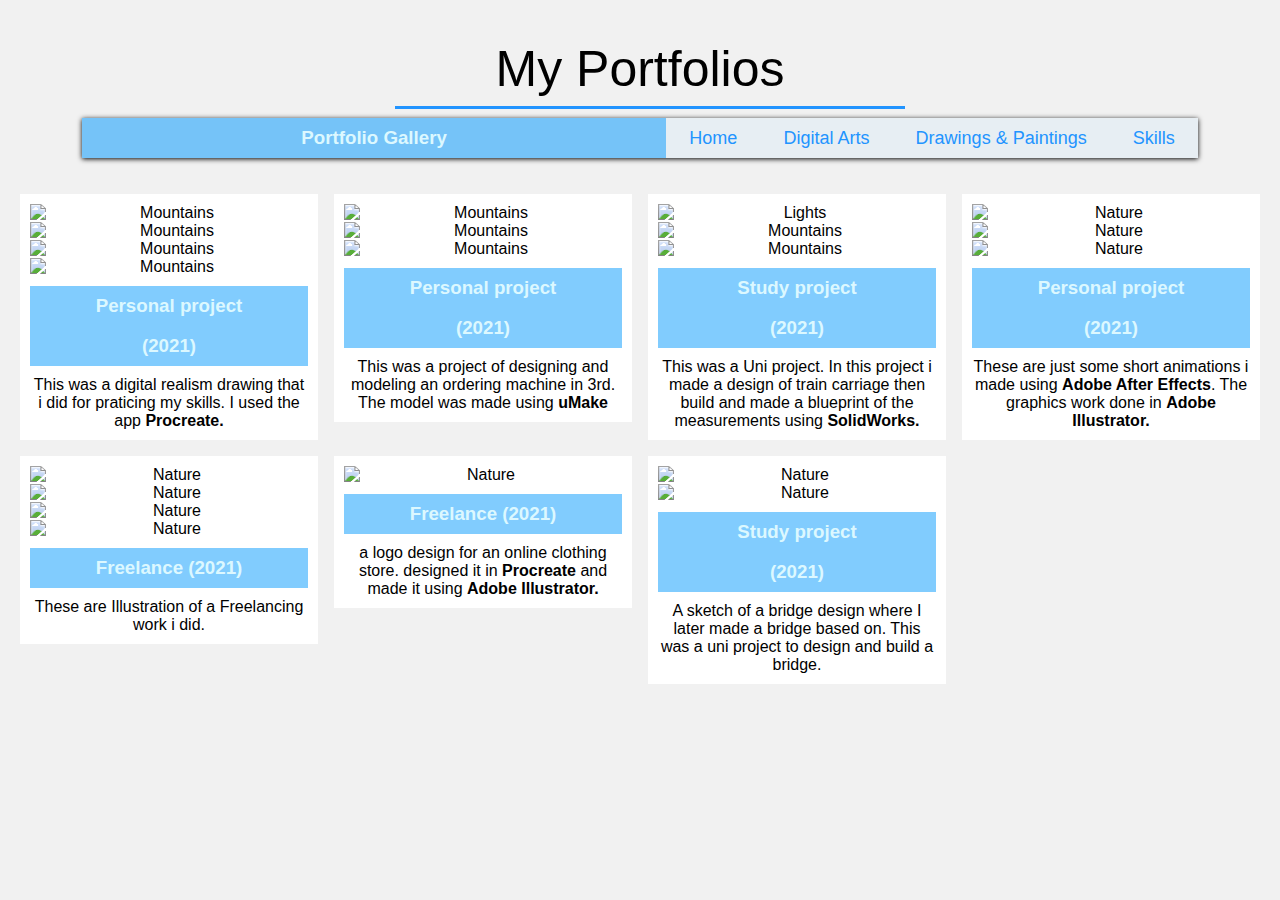
==== commit d5706453: "Fixed picture display  issues" ====
--- a/digital.html
+++ b/digital.html
@@ -36,7 +36,10 @@
 <div class="row">
     <div class="column">
       <div class="content">
-        <img src="https://s3.us-west-2.amazonaws.com/secure.notion-static.com/877a96f9-9804-4c0e-995c-95b4c0955d4b/7C535475-A105-4C23-9A0F-93478ABD4336.jpeg?X-Amz-Algorithm=AWS4-HMAC-SHA256&X-Amz-Content-Sha256=UNSIGNED-PAYLOAD&X-Amz-Credential=AKIAT73L2G45EIPT3X45%2F20211204%2Fus-west-2%2Fs3%2Faws4_request&X-Amz-Date=20211204T043832Z&X-Amz-Expires=86400&X-Amz-Signature=e183e43e437db4b0e08fc4f9ebc7e198461a858b1ea8eb246a0f807bacbe55cf&X-Amz-SignedHeaders=host&response-content-disposition=filename%20%3D%227C535475-A105-4C23-9A0F-93478ABD4336.jpeg%22&x-id=GetObject" alt="Mountains" style="width:100%">
+        <img src="file:///Users/aliasgharsultani/Desktop/My%20Porfolio%20Site/7C535475-A105-4C23-9A0F-93478ABD4336.jpeg" alt="Mountains" style="width:100%">
+        <img src="file:///Users/aliasgharsultani/Desktop/My%20Porfolio%20Site/Screen%20Shot%202021-12-07%20at%2012.42.06%20AM.png" alt="Mountains" style="width:100%">
+        <img src="file:///Users/aliasgharsultani/Desktop/My%20Porfolio%20Site/Screen%20Shot%202021-12-07%20at%2012.41.36%20AM.png" alt="Mountains" style="width:100%">
+        <img src="file:///Users/aliasgharsultani/Desktop/My%20Porfolio%20Site/Screen%20Shot%202021-12-07%20at%2012.41.02%20AM.png" alt="Mountains" style="width:100%">
         <h3>Personal project (2021)</h3>
         <p>This was a digital realism drawing that i did for praticing my skills. I used the app<strong> Procreate.</strong></p>
       </div>
@@ -45,27 +48,27 @@
     <div class="column">
         <div class="content">
           
-        <img src="https://s3.us-west-2.amazonaws.com/secure.notion-static.com/38d6ac3f-7aef-4da7-8ee7-de59fc86791b/5E8D1E3B-3CF8-41A6-8BFB-7DD3E4706DE7.jpeg?X-Amz-Algorithm=AWS4-HMAC-SHA256&X-Amz-Content-Sha256=UNSIGNED-PAYLOAD&X-Amz-Credential=AKIAT73L2G45EIPT3X45%2F20211204%2Fus-west-2%2Fs3%2Faws4_request&X-Amz-Date=20211204T043917Z&X-Amz-Expires=86400&X-Amz-Signature=b2a2292da5dd9df541af30b1cfdaa0d5eadf335052c3fd6c413d8238d8c7df6b&X-Amz-SignedHeaders=host&response-content-disposition=filename%20%3D%225E8D1E3B-3CF8-41A6-8BFB-7DD3E4706DE7.jpeg%22&x-id=GetObject" alt="Mountains" style="width:100%">
-        <img src="https://s3.us-west-2.amazonaws.com/secure.notion-static.com/71951741-d92d-4401-ac1d-f4cc436dc406/E6E186C8-22E9-45EE-BA42-FBD7AB51C977.jpeg?X-Amz-Algorithm=AWS4-HMAC-SHA256&X-Amz-Content-Sha256=UNSIGNED-PAYLOAD&X-Amz-Credential=AKIAT73L2G45EIPT3X45%2F20211204%2Fus-west-2%2Fs3%2Faws4_request&X-Amz-Date=20211204T044009Z&X-Amz-Expires=86400&X-Amz-Signature=cd2e39a9e3f53f012e77d0a89962fffd9a29a348d7a98faf54a050323c93bbf8&X-Amz-SignedHeaders=host&response-content-disposition=filename%20%3D%22E6E186C8-22E9-45EE-BA42-FBD7AB51C977.jpeg%22&x-id=GetObject" alt="Mountains" style="width:100%">
-        <img src="https://s3.us-west-2.amazonaws.com/secure.notion-static.com/eb47106a-71e3-443f-a837-a5db087e8163/6AC4DD58-76C2-48D1-89E9-A667A56205B6.jpeg?X-Amz-Algorithm=AWS4-HMAC-SHA256&X-Amz-Content-Sha256=UNSIGNED-PAYLOAD&X-Amz-Credential=AKIAT73L2G45EIPT3X45%2F20211204%2Fus-west-2%2Fs3%2Faws4_request&X-Amz-Date=20211204T044027Z&X-Amz-Expires=86400&X-Amz-Signature=0262c49bac7210ba770dd41deeaeda23241518a1cd7c8530718998203a9c078a&X-Amz-SignedHeaders=host&response-content-disposition=filename%20%3D%226AC4DD58-76C2-48D1-89E9-A667A56205B6.jpeg%22&x-id=GetObject" alt="Mountains" style="width:100%">
+        <img src="file:///Users/aliasgharsultani/Desktop/My%20Porfolio%20Site/5E8D1E3B-3CF8-41A6-8BFB-7DD3E4706DE7.jpeg" alt="Mountains" style="width:100%">
+        <img src="file:///Users/aliasgharsultani/Desktop/My%20Porfolio%20Site/E6E186C8-22E9-45EE-BA42-FBD7AB51C977.jpeg" alt="Mountains" style="width:100%">
+        <img src="file:///Users/aliasgharsultani/Desktop/My%20Porfolio%20Site/6AC4DD58-76C2-48D1-89E9-A667A56205B6.jpeg" alt="Mountains" style="width:100%">
           <h3>Personal project (2021)</h3>
           <p>This was a project of designing and modeling an ordering machine in 3rd. The model was made using<strong> uMake</strong></p>
         </div>
       </div>
     <div class="column">
       <div class="content">
-      <img src="https://s3.us-west-2.amazonaws.com/secure.notion-static.com/963212e7-aeeb-47e6-a637-83c5714d68b1/056EBAE6-F8BF-451E-9AFC-894BA6A47B2F.png?X-Amz-Algorithm=AWS4-HMAC-SHA256&X-Amz-Content-Sha256=UNSIGNED-PAYLOAD&X-Amz-Credential=AKIAT73L2G45EIPT3X45%2F20211204%2Fus-west-2%2Fs3%2Faws4_request&X-Amz-Date=20211204T044241Z&X-Amz-Expires=86400&X-Amz-Signature=50f99064809d917f47492bbb783aa1c170fbe2a5d874309625a1c6743ff3da1b&X-Amz-SignedHeaders=host&response-content-disposition=filename%20%3D%22056EBAE6-F8BF-451E-9AFC-894BA6A47B2F.png%22&x-id=GetObject" alt="Lights" style="width:100%">
-      <img src="https://s3.us-west-2.amazonaws.com/secure.notion-static.com/c31ae64f-632a-4f69-96e9-9871eb5771e6/Carriage20Screenshot.PNG.png?X-Amz-Algorithm=AWS4-HMAC-SHA256&X-Amz-Content-Sha256=UNSIGNED-PAYLOAD&X-Amz-Credential=AKIAT73L2G45EIPT3X45%2F20211204%2Fus-west-2%2Fs3%2Faws4_request&X-Amz-Date=20211204T044307Z&X-Amz-Expires=86400&X-Amz-Signature=289729458a86cd5cd1ea29dd6e6b0ac9c7c961fcd017349726c77af7f99c54b3&X-Amz-SignedHeaders=host&response-content-disposition=filename%20%3D%22Carriage%252520Screenshot.PNG.png%22&x-id=GetObject" alt="Mountains" style="width:100%">
-      <img src="https://s3.us-west-2.amazonaws.com/secure.notion-static.com/975d2ec2-16ce-4613-ae73-536705fc0ca2/965FB0C5-3312-469C-8E6F-01ED28AD5840.png?X-Amz-Algorithm=AWS4-HMAC-SHA256&X-Amz-Content-Sha256=UNSIGNED-PAYLOAD&X-Amz-Credential=AKIAT73L2G45EIPT3X45%2F20211204%2Fus-west-2%2Fs3%2Faws4_request&X-Amz-Date=20211204T044320Z&X-Amz-Expires=86400&X-Amz-Signature=4cc5375c1a9595907605d8dbbfb9cab9b301c840ecafa29adc1c99a786ec945c&X-Amz-SignedHeaders=host&response-content-disposition=filename%20%3D%22965FB0C5-3312-469C-8E6F-01ED28AD5840.png%22&x-id=GetObject" alt="Mountains" style="width:100%">
+      <img src="file:///Users/aliasgharsultani/Desktop/My%20Porfolio%20Site/056EBAE6-F8BF-451E-9AFC-894BA6A47B2F.png" alt="Lights" style="width:100%">
+      <img src="file:///Users/aliasgharsultani/Desktop/My%20Porfolio%20Site/Carriage%2520Screenshot.PNG.png" alt="Mountains" style="width:100%">
+      <img src="file:///Users/aliasgharsultani/Desktop/My%20Porfolio%20Site/965FB0C5-3312-469C-8E6F-01ED28AD5840.png" alt="Mountains" style="width:100%">
         <h3>Study project (2021)</h3>
         <p>This was a Uni project. In this project i made a design of train carriage then build and made a blueprint of the measurements using<strong> SolidWorks.</strong> </p>
       </div>
     </div>
     <div class="column">
       <div class="content">
-      <img src="https://s3.us-west-2.amazonaws.com/secure.notion-static.com/a551fd48-16c6-4b5b-9b75-dd6238957b88/107F5F16-12E9-49E8-97A4-6483A4EA8479.gif?X-Amz-Algorithm=AWS4-HMAC-SHA256&X-Amz-Content-Sha256=UNSIGNED-PAYLOAD&X-Amz-Credential=AKIAT73L2G45EIPT3X45%2F20211204%2Fus-west-2%2Fs3%2Faws4_request&X-Amz-Date=20211204T044428Z&X-Amz-Expires=86400&X-Amz-Signature=1637cf1dbd19cb77080eebb81123b9fa03cf898ce831974ab905ca128d627d86&X-Amz-SignedHeaders=host&response-content-disposition=filename%20%3D%22107F5F16-12E9-49E8-97A4-6483A4EA8479.gif%22&x-id=GetObject" alt="Nature" style="width:100%">
-      <img src="https://s3.us-west-2.amazonaws.com/secure.notion-static.com/49d502c7-47b6-449b-bab2-d02e0290338f/Untitled-1.gif?X-Amz-Algorithm=AWS4-HMAC-SHA256&X-Amz-Content-Sha256=UNSIGNED-PAYLOAD&X-Amz-Credential=AKIAT73L2G45EIPT3X45%2F20211204%2Fus-west-2%2Fs3%2Faws4_request&X-Amz-Date=20211204T044526Z&X-Amz-Expires=86400&X-Amz-Signature=debcd9755845a4662ddcc6f8ea6fe3c1fa43b6346cb6a25b9618e4d9f2cb8a8b&X-Amz-SignedHeaders=host&response-content-disposition=filename%20%3D%22Untitled-1.gif%22&x-id=GetObject" alt="Nature" style="width:100%">
-      <img src="https://s3.us-west-2.amazonaws.com/secure.notion-static.com/dbbc8193-7d60-4970-bac0-1ad71ca12e51/EFTPOS_Gift_Final.gif?X-Amz-Algorithm=AWS4-HMAC-SHA256&X-Amz-Content-Sha256=UNSIGNED-PAYLOAD&X-Amz-Credential=AKIAT73L2G45EIPT3X45%2F20211204%2Fus-west-2%2Fs3%2Faws4_request&X-Amz-Date=20211204T044509Z&X-Amz-Expires=86400&X-Amz-Signature=6658cd228164c8bb8caa8e5affd751d2a2c72899af617a0a10ad22ae670f3f28&X-Amz-SignedHeaders=host&response-content-disposition=filename%20%3D%22EFTPOS%2520Gift%2520Final.gif%22&x-id=GetObject" alt="Nature" style="width:100%">
+      <img src="file:///Users/aliasgharsultani/Desktop/My%20Porfolio%20Site/EFTPOS%20Gift%20Final.gif" alt="Nature" style="width:100%">
+      <img src="file:///Users/aliasgharsultani/Desktop/My%20Porfolio%20Site/Untitled-1.gif" alt="Nature" style="width:100%">
+      <img src="file:///Users/aliasgharsultani/Desktop/My%20Porfolio%20Site/107F5F16-12E9-49E8-97A4-6483A4EA8479.gif" alt="Nature" style="width:100%">
         <h3>Personal project (2021)</h3>
         <p>These are just some short animations i made using <strong>Adobe After Effects</strong>. The graphics work done in <strong>Adobe Illustrator.</strong></p>
       </div>
@@ -73,10 +76,10 @@
 
     <div class="column">
         <div class="content">
-        <img src="https://s3.us-west-2.amazonaws.com/secure.notion-static.com/90bfab40-1432-4aa5-8b8d-634fc6276a5b/40730213-A563-4283-B516-E5C3DD39BC5D.png?X-Amz-Algorithm=AWS4-HMAC-SHA256&X-Amz-Content-Sha256=UNSIGNED-PAYLOAD&X-Amz-Credential=AKIAT73L2G45EIPT3X45%2F20211204%2Fus-west-2%2Fs3%2Faws4_request&X-Amz-Date=20211204T044918Z&X-Amz-Expires=86400&X-Amz-Signature=b885fe23dbf5b343e9d546dcd1863874ef2c8cd0e9c02d576a0c064025089007&X-Amz-SignedHeaders=host&response-content-disposition=filename%20%3D%2240730213-A563-4283-B516-E5C3DD39BC5D.png%22&x-id=GetObject" alt="Nature" style="width:100%">
-        <img src="https://s3.us-west-2.amazonaws.com/secure.notion-static.com/68e25bf8-63d2-43f2-af44-e3b1197561a8/C8292DD2-0E25-4134-ADE2-EA352F5D336B.png?X-Amz-Algorithm=AWS4-HMAC-SHA256&X-Amz-Content-Sha256=UNSIGNED-PAYLOAD&X-Amz-Credential=AKIAT73L2G45EIPT3X45%2F20211204%2Fus-west-2%2Fs3%2Faws4_request&X-Amz-Date=20211204T044931Z&X-Amz-Expires=86400&X-Amz-Signature=a3a938945527b35217cd186b44cb42d299919ef002e319a32e0a0f19a304ff9b&X-Amz-SignedHeaders=host&response-content-disposition=filename%20%3D%22C8292DD2-0E25-4134-ADE2-EA352F5D336B.png%22&x-id=GetObject" alt="Nature" style="width:100%">
-        <img src="https://s3.us-west-2.amazonaws.com/secure.notion-static.com/2bd9f4f4-bdf0-4b03-b842-12493ec6ddf3/270A221B-52A2-40F4-BB79-6153B872FE74.png?X-Amz-Algorithm=AWS4-HMAC-SHA256&X-Amz-Content-Sha256=UNSIGNED-PAYLOAD&X-Amz-Credential=AKIAT73L2G45EIPT3X45%2F20211204%2Fus-west-2%2Fs3%2Faws4_request&X-Amz-Date=20211204T044957Z&X-Amz-Expires=86400&X-Amz-Signature=7f4aef67224cbb023c16db2ebb96441c5ea0253633c8c02d5189f6fed1333edf&X-Amz-SignedHeaders=host&response-content-disposition=filename%20%3D%22270A221B-52A2-40F4-BB79-6153B872FE74.png%22&x-id=GetObject" alt="Nature" style="width:100%">
-        <img src="https://s3.us-west-2.amazonaws.com/secure.notion-static.com/753e5c17-1f79-43bf-863f-1fe032997e05/070FF763-9055-4169-B858-20D2531BD0D9.png?X-Amz-Algorithm=AWS4-HMAC-SHA256&X-Amz-Content-Sha256=UNSIGNED-PAYLOAD&X-Amz-Credential=AKIAT73L2G45EIPT3X45%2F20211204%2Fus-west-2%2Fs3%2Faws4_request&X-Amz-Date=20211204T045008Z&X-Amz-Expires=86400&X-Amz-Signature=4c801c992b85322da855a528e5387925645dfe808c1e1fb5587ceb71f0340f9e&X-Amz-SignedHeaders=host&response-content-disposition=filename%20%3D%22070FF763-9055-4169-B858-20D2531BD0D9.png%22&x-id=GetObject" alt="Nature" style="width:100%">
+        <img src="file:///Users/aliasgharsultani/Desktop/My%20Porfolio%20Site/40730213-A563-4283-B516-E5C3DD39BC5D.png" alt="Nature" style="width:100%">
+        <img src="file:///Users/aliasgharsultani/Desktop/My%20Porfolio%20Site/C8292DD2-0E25-4134-ADE2-EA352F5D336B.png" alt="Nature" style="width:100%">
+        <img src="file:///Users/aliasgharsultani/Desktop/My%20Porfolio%20Site/070FF763-9055-4169-B858-20D2531BD0D9.png" alt="Nature" style="width:100%">
+        <img src="file:///Users/aliasgharsultani/Desktop/My%20Porfolio%20Site/270A221B-52A2-40F4-BB79-6153B872FE74.png" alt="Nature" style="width:100%">
           <h3>Freelance (2021)</h3>
           <p>These are Illustration of a Freelancing work i did.</p>
         </div>
@@ -84,7 +87,7 @@
 
       <div class="column">
         <div class="content">
-        <img src="https://s3.us-west-2.amazonaws.com/secure.notion-static.com/12c089f1-126f-4562-b629-c6b5409c586f/341D9FB6-BEE1-46D1-9410-F3AE3DA61AD6.jpeg?X-Amz-Algorithm=AWS4-HMAC-SHA256&X-Amz-Content-Sha256=UNSIGNED-PAYLOAD&X-Amz-Credential=AKIAT73L2G45EIPT3X45%2F20211204%2Fus-west-2%2Fs3%2Faws4_request&X-Amz-Date=20211204T045144Z&X-Amz-Expires=86400&X-Amz-Signature=3854889f1c95f584c5033c4f98e86fab1fc504d7187c454cce782f4b4066bda1&X-Amz-SignedHeaders=host&response-content-disposition=filename%20%3D%22341D9FB6-BEE1-46D1-9410-F3AE3DA61AD6.jpeg%22&x-id=GetObject" alt="Nature" style="width:100%">
+        <img src="file:///Users/aliasgharsultani/Desktop/My%20Porfolio%20Site/341D9FB6-BEE1-46D1-9410-F3AE3DA61AD6.jpeg" alt="Nature" style="width:100%">
           <h3>Freelance (2021)</h3>
           <p>a logo design for an online clothing store. designed it in <strong>Procreate</strong> and made it using <strong>Adobe Illustrator.</strong></p>
         </div>
@@ -92,8 +95,8 @@
 
       <div class="column">
         <div class="content">
-        <img src="https://s3.us-west-2.amazonaws.com/secure.notion-static.com/75360be3-b38b-4f93-a977-2bd67c8bd78e/122C4696-FCF6-459B-AFF9-7EFDCA2629E6.jpeg?X-Amz-Algorithm=AWS4-HMAC-SHA256&X-Amz-Content-Sha256=UNSIGNED-PAYLOAD&X-Amz-Credential=AKIAT73L2G45EIPT3X45%2F20211204%2Fus-west-2%2Fs3%2Faws4_request&X-Amz-Date=20211204T045258Z&X-Amz-Expires=86400&X-Amz-Signature=43c5532a574f27e6e6c355696fc433a44b559bf3d8cf549d3b96854c36c1ef53&X-Amz-SignedHeaders=host&response-content-disposition=filename%20%3D%22122C4696-FCF6-459B-AFF9-7EFDCA2629E6.jpeg%22&x-id=GetObject" alt="Nature" style="width:100%">
-        <img src="https://s3.us-west-2.amazonaws.com/secure.notion-static.com/32c3f99d-8bd3-4724-9792-da87202d0e9f/IMG_20210816_080923.jpg?X-Amz-Algorithm=AWS4-HMAC-SHA256&X-Amz-Content-Sha256=UNSIGNED-PAYLOAD&X-Amz-Credential=AKIAT73L2G45EIPT3X45%2F20211204%2Fus-west-2%2Fs3%2Faws4_request&X-Amz-Date=20211204T045255Z&X-Amz-Expires=86400&X-Amz-Signature=0381aae71322d173b77735f9cae5dbf6bc36ecf10869e5679e4823a76190c423&X-Amz-SignedHeaders=host&response-content-disposition=filename%20%3D%22IMG_20210816_080923.jpg%22&x-id=GetObject" alt="Nature" style="width:100%">
+        <img src="file:///Users/aliasgharsultani/Desktop/My%20Porfolio%20Site/122C4696-FCF6-459B-AFF9-7EFDCA2629E6.jpeg" alt="Nature" style="width:100%">
+        <img src="file:///Users/aliasgharsultani/Desktop/My%20Porfolio%20Site/IMG_20210816_080923.jpg" alt="Nature" style="width:100%">
           <h3>Study project (2021)</h3>
           <p>A sketch of a bridge design where I later made a bridge based on. This was a uni project to design and build a bridge.</p>
         </div>
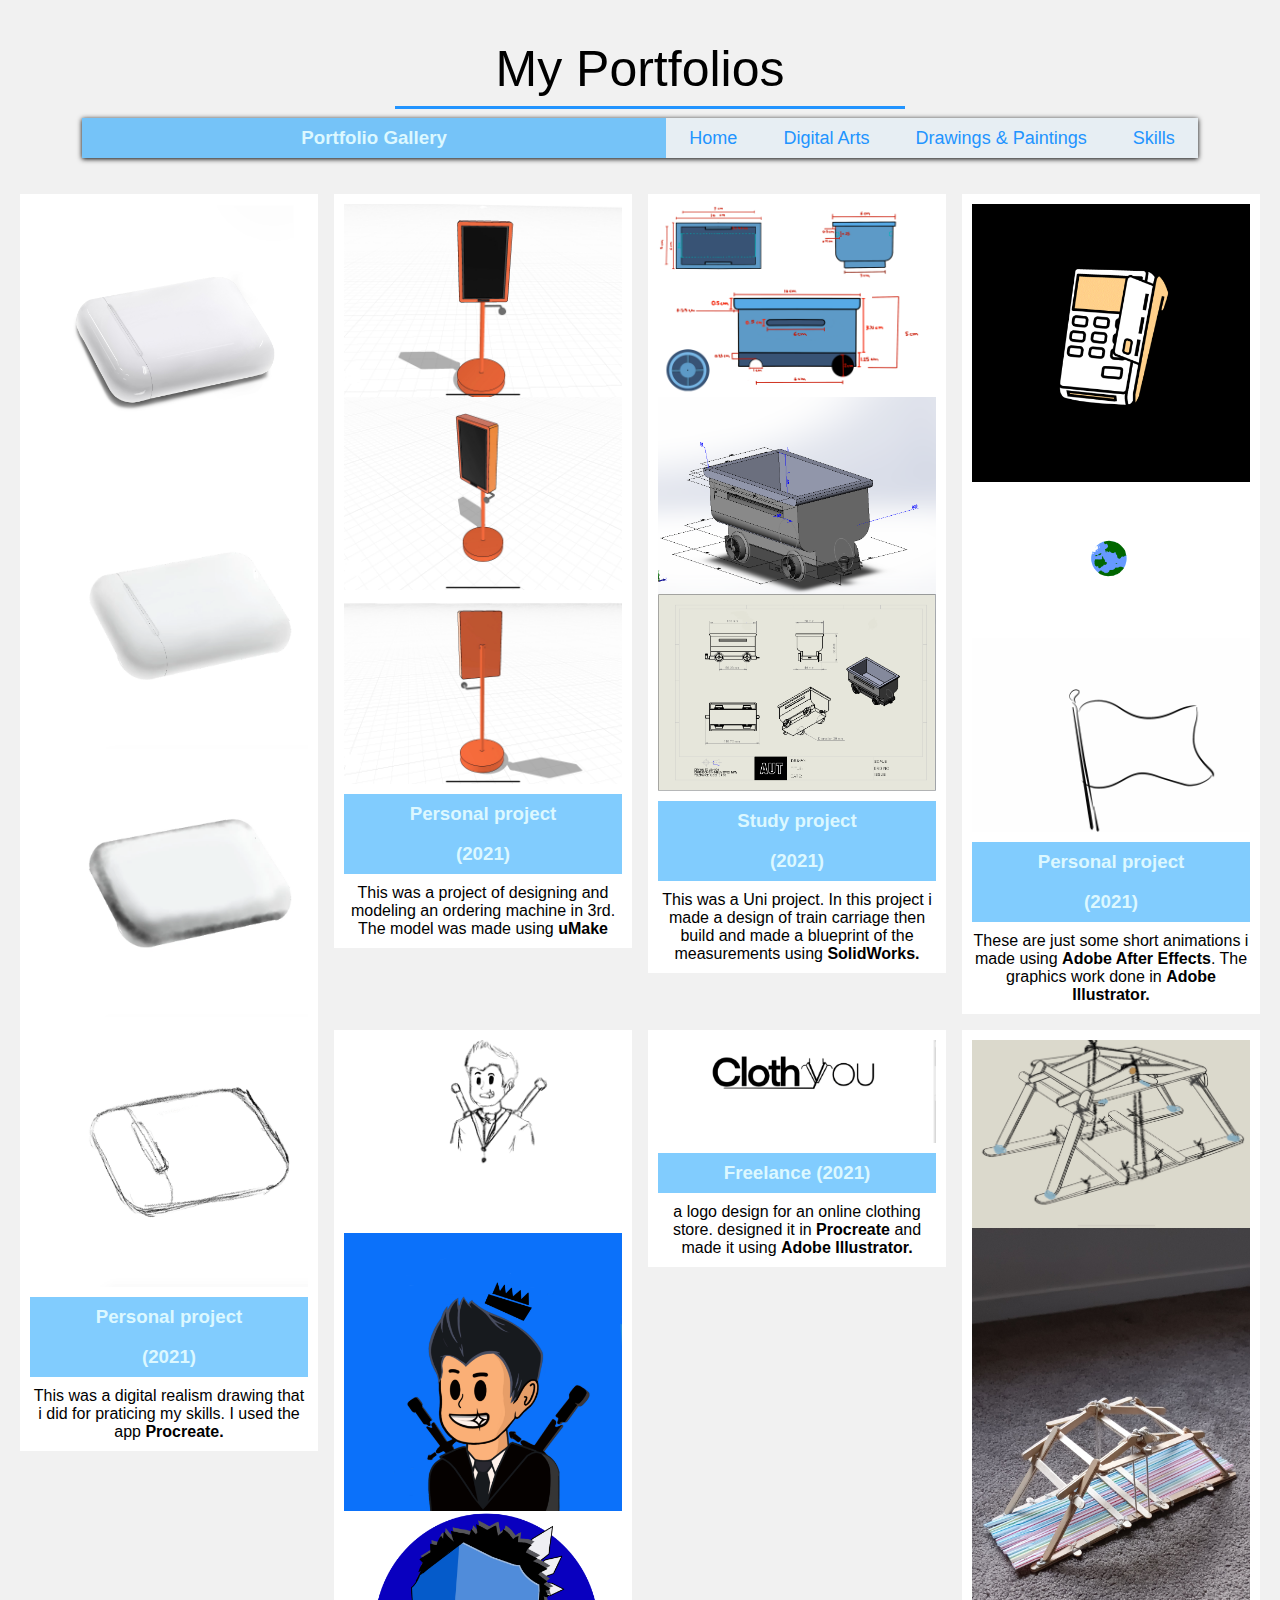
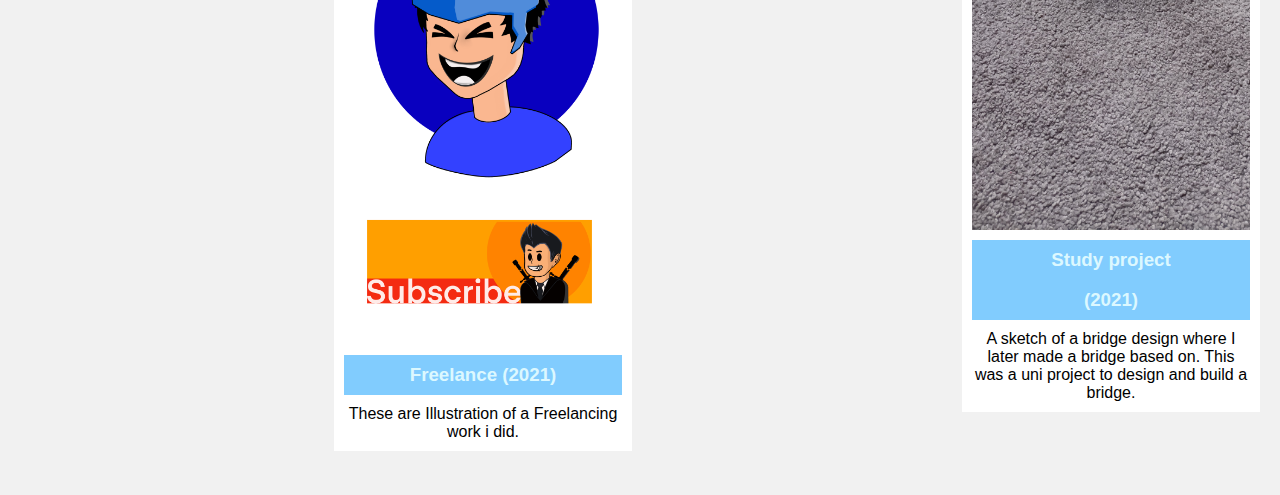
==== commit 8e5be417: "added description" ====
--- a/digital.html
+++ b/digital.html
@@ -36,10 +36,10 @@
 <div class="row">
     <div class="column">
       <div class="content">
-        <img src="file:///Users/aliasgharsultani/Desktop/My%20Porfolio%20Site/7C535475-A105-4C23-9A0F-93478ABD4336.jpeg" alt="Mountains" style="width:100%">
-        <img src="file:///Users/aliasgharsultani/Desktop/My%20Porfolio%20Site/Screen%20Shot%202021-12-07%20at%2012.42.06%20AM.png" alt="Mountains" style="width:100%">
-        <img src="file:///Users/aliasgharsultani/Desktop/My%20Porfolio%20Site/Screen%20Shot%202021-12-07%20at%2012.41.36%20AM.png" alt="Mountains" style="width:100%">
-        <img src="file:///Users/aliasgharsultani/Desktop/My%20Porfolio%20Site/Screen%20Shot%202021-12-07%20at%2012.41.02%20AM.png" alt="Mountains" style="width:100%">
+        <img src="./7C535475-A105-4C23-9A0F-93478ABD4336.jpeg" alt="Mountains" style="width:100%">
+        <img src="./Screen%20Shot%202021-12-07%20at%2012.42.06%20AM.png" alt="Mountains" style="width:100%">
+        <img src="./Screen%20Shot%202021-12-07%20at%2012.41.36%20AM.png" alt="Mountains" style="width:100%">
+        <img src="./Screen%20Shot%202021-12-07%20at%2012.41.02%20AM.png" alt="Mountains" style="width:100%">
         <h3>Personal project (2021)</h3>
         <p>This was a digital realism drawing that i did for praticing my skills. I used the app<strong> Procreate.</strong></p>
       </div>
@@ -48,27 +48,27 @@
     <div class="column">
         <div class="content">
           
-        <img src="file:///Users/aliasgharsultani/Desktop/My%20Porfolio%20Site/5E8D1E3B-3CF8-41A6-8BFB-7DD3E4706DE7.jpeg" alt="Mountains" style="width:100%">
-        <img src="file:///Users/aliasgharsultani/Desktop/My%20Porfolio%20Site/E6E186C8-22E9-45EE-BA42-FBD7AB51C977.jpeg" alt="Mountains" style="width:100%">
-        <img src="file:///Users/aliasgharsultani/Desktop/My%20Porfolio%20Site/6AC4DD58-76C2-48D1-89E9-A667A56205B6.jpeg" alt="Mountains" style="width:100%">
+        <img src="./5E8D1E3B-3CF8-41A6-8BFB-7DD3E4706DE7.jpeg" alt="Mountains" style="width:100%">
+        <img src="./E6E186C8-22E9-45EE-BA42-FBD7AB51C977.jpeg" alt="Mountains" style="width:100%">
+        <img src="./6AC4DD58-76C2-48D1-89E9-A667A56205B6.jpeg" alt="Mountains" style="width:100%">
           <h3>Personal project (2021)</h3>
           <p>This was a project of designing and modeling an ordering machine in 3rd. The model was made using<strong> uMake</strong></p>
         </div>
       </div>
     <div class="column">
       <div class="content">
-      <img src="file:///Users/aliasgharsultani/Desktop/My%20Porfolio%20Site/056EBAE6-F8BF-451E-9AFC-894BA6A47B2F.png" alt="Lights" style="width:100%">
-      <img src="file:///Users/aliasgharsultani/Desktop/My%20Porfolio%20Site/Carriage%2520Screenshot.PNG.png" alt="Mountains" style="width:100%">
-      <img src="file:///Users/aliasgharsultani/Desktop/My%20Porfolio%20Site/965FB0C5-3312-469C-8E6F-01ED28AD5840.png" alt="Mountains" style="width:100%">
+      <img src="./056EBAE6-F8BF-451E-9AFC-894BA6A47B2F.png" alt="Lights" style="width:100%">
+      <img src="./Carriage%2520Screenshot.PNG.png" alt="Mountains" style="width:100%">
+      <img src="./965FB0C5-3312-469C-8E6F-01ED28AD5840.png" alt="Mountains" style="width:100%">
         <h3>Study project (2021)</h3>
         <p>This was a Uni project. In this project i made a design of train carriage then build and made a blueprint of the measurements using<strong> SolidWorks.</strong> </p>
       </div>
     </div>
     <div class="column">
       <div class="content">
-      <img src="file:///Users/aliasgharsultani/Desktop/My%20Porfolio%20Site/EFTPOS%20Gift%20Final.gif" alt="Nature" style="width:100%">
-      <img src="file:///Users/aliasgharsultani/Desktop/My%20Porfolio%20Site/Untitled-1.gif" alt="Nature" style="width:100%">
-      <img src="file:///Users/aliasgharsultani/Desktop/My%20Porfolio%20Site/107F5F16-12E9-49E8-97A4-6483A4EA8479.gif" alt="Nature" style="width:100%">
+      <img src="./EFTPOS%20Gift%20Final.gif" alt="Nature" style="width:100%">
+      <img src="./Untitled-1.gif" alt="Nature" style="width:100%">
+      <img src="./107F5F16-12E9-49E8-97A4-6483A4EA8479.gif" alt="Nature" style="width:100%">
         <h3>Personal project (2021)</h3>
         <p>These are just some short animations i made using <strong>Adobe After Effects</strong>. The graphics work done in <strong>Adobe Illustrator.</strong></p>
       </div>
@@ -76,10 +76,10 @@
 
     <div class="column">
         <div class="content">
-        <img src="file:///Users/aliasgharsultani/Desktop/My%20Porfolio%20Site/40730213-A563-4283-B516-E5C3DD39BC5D.png" alt="Nature" style="width:100%">
-        <img src="file:///Users/aliasgharsultani/Desktop/My%20Porfolio%20Site/C8292DD2-0E25-4134-ADE2-EA352F5D336B.png" alt="Nature" style="width:100%">
-        <img src="file:///Users/aliasgharsultani/Desktop/My%20Porfolio%20Site/070FF763-9055-4169-B858-20D2531BD0D9.png" alt="Nature" style="width:100%">
-        <img src="file:///Users/aliasgharsultani/Desktop/My%20Porfolio%20Site/270A221B-52A2-40F4-BB79-6153B872FE74.png" alt="Nature" style="width:100%">
+        <img src="./40730213-A563-4283-B516-E5C3DD39BC5D.png" alt="Nature" style="width:100%">
+        <img src="./C8292DD2-0E25-4134-ADE2-EA352F5D336B.png" alt="Nature" style="width:100%">
+        <img src="./070FF763-9055-4169-B858-20D2531BD0D9.png" alt="Nature" style="width:100%">
+        <img src="./270A221B-52A2-40F4-BB79-6153B872FE74.png" alt="Nature" style="width:100%">
           <h3>Freelance (2021)</h3>
           <p>These are Illustration of a Freelancing work i did.</p>
         </div>
@@ -87,7 +87,7 @@
 
       <div class="column">
         <div class="content">
-        <img src="file:///Users/aliasgharsultani/Desktop/My%20Porfolio%20Site/341D9FB6-BEE1-46D1-9410-F3AE3DA61AD6.jpeg" alt="Nature" style="width:100%">
+        <img src="./341D9FB6-BEE1-46D1-9410-F3AE3DA61AD6.jpeg" alt="Nature" style="width:100%">
           <h3>Freelance (2021)</h3>
           <p>a logo design for an online clothing store. designed it in <strong>Procreate</strong> and made it using <strong>Adobe Illustrator.</strong></p>
         </div>
@@ -95,8 +95,8 @@
 
       <div class="column">
         <div class="content">
-        <img src="file:///Users/aliasgharsultani/Desktop/My%20Porfolio%20Site/122C4696-FCF6-459B-AFF9-7EFDCA2629E6.jpeg" alt="Nature" style="width:100%">
-        <img src="file:///Users/aliasgharsultani/Desktop/My%20Porfolio%20Site/IMG_20210816_080923.jpg" alt="Nature" style="width:100%">
+        <img src="./122C4696-FCF6-459B-AFF9-7EFDCA2629E6.jpeg" alt="Nature" style="width:100%">
+        <img src="./IMG_20210816_080923.jpg" alt="Nature" style="width:100%">
           <h3>Study project (2021)</h3>
           <p>A sketch of a bridge design where I later made a bridge based on. This was a uni project to design and build a bridge.</p>
         </div>
